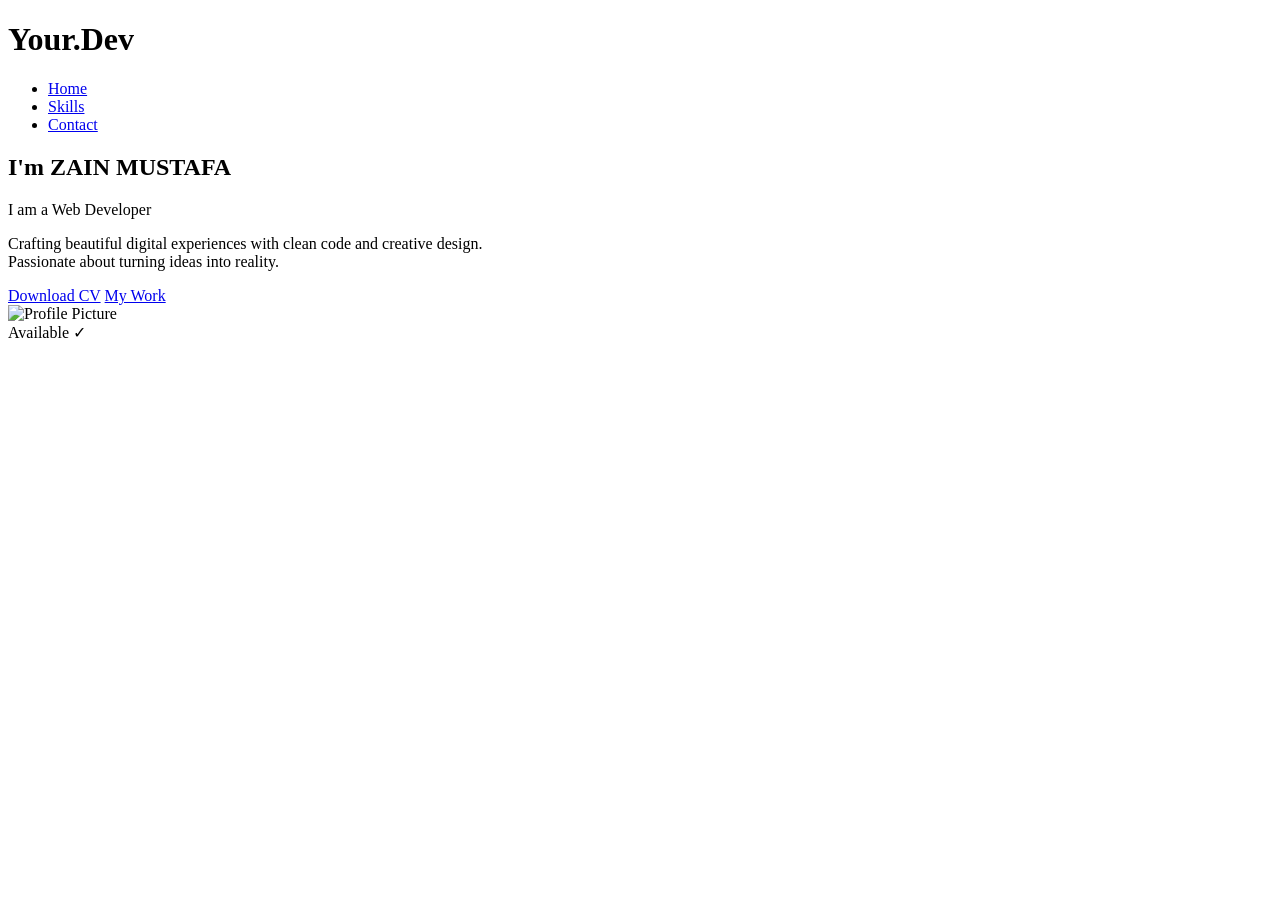
==== index.html @ 0bc26343 "Update and rename indexhome.html to index.html" ====
<!DOCTYPE html>
<html lang="en">
<head>
    <meta charset="UTF-8">
    <meta name="viewport" content="width=device-width, initial-scale=1.0">
    <title>HOME</title>
    <link rel="stylesheet" href="style.css">
    <link rel="preconnect" href="https://fonts.googleapis.com">
    <link rel="preconnect" href="https://fonts.gstatic.com" crossorigin>
    <link href="https://fonts.googleapis.com/css2?family=Roboto+Slab:wght@100..900&family=Ubuntu:ital,wght@0,300;0,400;0,500;0,700;1,300;1,400;1,500;1,700&display=swap" rel="stylesheet">
</head>
<body>

    <header>
        <h1>Your.Dev</h1>
        <nav>
            <ul>
                <li><a href="#home">Home</a></li>
                <li><a href="#skills">Skills</a></li>
                <li><a href="#contact">Contact</a></li>
            </ul>
        </nav>
    </header>

    <section id="home">

        <!-- LEFT SIDE — text -->
        <div class="name">
    <h1><span>I'm</span> ZAIN MUSTAFA</h1>
    
    <!-- typewriter -->
    <div class="type-row">
        <span class="iam">I am a </span>
        <span class="typed">Web Developer</span>
    </div>
  <p>Crafting beautiful digital experiences with clean code and creative design. <br>Passionate about turning ideas into reality.</p>
    <!-- button comes here — after typewriter -->
    <a href="cv.pdf" class="cv-button">Download CV</a>
    <a href="mywork.pdf" class="mywork-button">My Work</a>

</div>

            
    

        

        <!-- RIGHT SIDE — photo -->
        <div class="hero-image">
            <div class="profile-ring">
                <div class="profile-img">
                    <img src="portfolio.jpeg" alt="Profile Picture">
                </div>
            </div>
            <div class="badge">Available ✓</div>
        </div>

    </section>

</body>
</html>
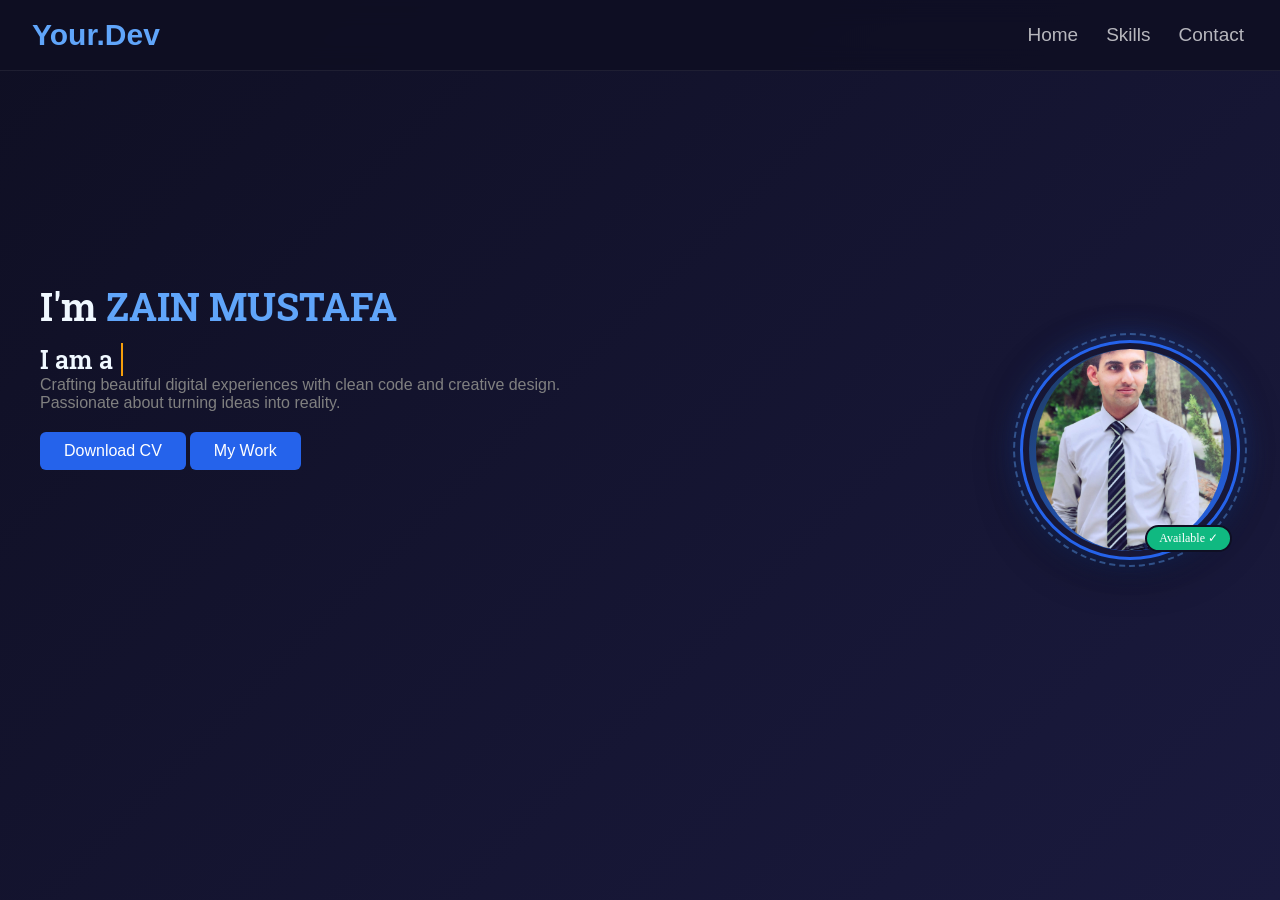
==== commit 99d6b8a3: "giving the links to hyperlinks Updated links in navigation to point to specific pages." ====
--- a/index.html
+++ b/index.html
@@ -15,9 +15,9 @@
         <h1>Your.Dev</h1>
         <nav>
             <ul>
-                <li><a href="#home">Home</a></li>
-                <li><a href="#skills">Skills</a></li>
-                <li><a href="#contact">Contact</a></li>
+                <li><a href="#home">Home</a></li
+                <li><a href="skills.html">Skills</a></li>
+                <li><a href="contact.html">Contact</a></li>
             </ul>
         </nav>
     </header>
--- a/style.css
+++ b/style.css
@@ -0,0 +1,401 @@
+* {
+    margin: 0;
+    padding: 0;
+    box-sizing: border-box;
+}
+
+html {
+    scroll-behavior: smooth;
+}
+
+body {
+    background: linear-gradient(135deg, #0f0f23, #1a1a3e);
+    min-height: 100vh;
+    margin: 0;
+    padding: 0;
+}
+
+header {
+    display: flex;
+    justify-content: space-between;
+    align-items: center;
+    padding: 18px 32px;
+    position: fixed;
+    top: 0;
+    left: 0;
+    right: 0;
+    z-index: 100;
+    background: rgba(15, 15, 35, 0.85);
+    backdrop-filter: blur(12px);
+    border-bottom: 0.5px solid rgba(255, 255, 255, 0.07);
+}
+
+h1 {
+    font-size: 30px;
+    color: #60a5fa;
+    font-family: 'Arial', sans-serif;
+}
+
+nav ul {
+    display: flex;
+    gap: 20px;
+    margin: 0;
+    padding: 0;
+    list-style: none;
+}
+
+a {
+    color: rgba(255, 255, 255, 0.7);
+    text-decoration: none;
+    font-size: 19px;
+    font-family: 'Arial', sans-serif;
+    padding: 6px 4px;
+    position: relative;
+    display: inline-block;
+    transition: color 0.3s;
+}
+
+a::after {
+    content: '';
+    position: absolute;
+    bottom: 0;
+    left: 0;
+    width: 0;
+    height: 2px;
+    background-color: #60a5fa;
+    border-radius: 2px;
+    transition: width 0.3s ease;
+}
+
+a:hover::after {
+    width: 100%;
+}
+
+a:hover {
+    color: #60a5fa;
+}
+
+/* ── HOME SECTION ── */
+#home {
+    display: flex;
+    align-items: center;
+    justify-content: space-between;  /* text LEFT — photo RIGHT */
+    padding: 0px 40px;
+    min-height: 100vh;
+}
+
+.name {
+    margin: 0;
+      align-self: center;
+      margin-bottom: 150px;
+}
+
+.name h1 {
+    font-size: 38px;
+    color: #60a5fa;
+    font-family: "Roboto Slab", serif;
+}
+
+.name span {
+    color: aliceblue;
+    font-family: "Roboto Slab", serif;
+    font-weight: 600;
+    font-style: normal;
+}
+
+/* ── PROFILE AREA ── */
+.hero-image {
+    position: relative;
+    flex-shrink: 0;
+}
+
+.profile-ring {
+    width: 220px;
+    height: 220px;
+    border-radius: 50%;
+    border: 3px solid #2563eb;
+    padding: 6px;
+    position: relative;
+  
+    animation: floatUpDown 3s ease-in-out infinite;
+        box-shadow: 0 10px 40px rgba(0, 0, 0, 0.5),
+                0 0 30px rgba(37, 99, 235, 0.5);
+
+    
+}
+
+.profile-ring::before {
+    content: '';
+    position: absolute;
+    inset: -10px;
+    border-radius: 50%;
+    border: 2px dashed rgba(96, 165, 250, 0.4);
+    animation: spin 10s linear infinite;
+}
+
+.profile-img {
+    width: 100%;
+    height: 100%;
+    border-radius: 50%;
+    background: linear-gradient(135deg, #1e3a5f, #2563eb);
+    display: flex;
+    align-items: center;
+    justify-content: center;
+    overflow: hidden;
+}
+
+.badge {
+    position: absolute;
+    bottom: 8px;
+    right: 8px;
+    background: #10b981;
+    border-radius: 20px;
+    padding: 4px 12px;
+    font-size: 12px;
+    color: #fff;
+    font-weight: 500;
+    border: 2px solid #0f0f23;
+}
+
+@keyframes floatUpDown {
+    0%, 100% { transform: translateY(0px); }
+    50%       { transform: translateY(-12px); }
+}
+
+@keyframes spin {
+    to { transform: rotate(360deg); }
+}
+.profile-img img {
+    width: 93%;
+    height: 100%;
+    object-fit: cover;       
+    object-position: center;  
+    border-radius: 50%;
+}
+.type-row {
+    display: flex;
+    align-items: center;
+    gap: 8px;
+    margin-top: 12px;
+}
+
+.iam {
+    color: rgba(255, 255, 255, 0.6);
+    font-size: 25px;
+    font-family: 'Roboto Slab', sans-serif;
+}
+
+.typed {
+    color: #f59e0b;
+    font-size: 25px;
+    font-weight: 600;
+    font-family: 'Roboto Slab', sans-serif;
+    white-space: nowrap;        /* keeps text on one line */
+    overflow: hidden;           /* hides text until typed */
+    width: 0;                   /* starts with no width */
+    border-right: 2px solid #f59e0b;   /* cursor */
+
+    /* typewriter animation */
+    animation: typing 3s steps(14) infinite alternate,
+               blink 0.8s step-end infinite;
+}
+
+/* typing animation — grows width from 0 to full */
+@keyframes typing {
+    0%   { width: 0; }
+    50%  { width: 14ch; }   /* ch = character width */
+    100% { width: 14ch; }
+}
+
+/* blinking cursor */
+@keyframes blink {
+    50% { border-color: transparent; }
+}
+.cv-button {
+    display: inline-block;
+    margin-top: 20px;
+    padding: 10px 24px;
+    background-color: #2563eb;
+    color: #fff;
+    font-size: 16px;
+    font-weight: 500;
+    border-radius: 6px;
+    text-decoration: none;
+    transition: background-color 0.3s, transform 0.2s;
+}
+.cv-button:hover {
+    background-color: #1e40af;
+    transform: translateY(-2px);
+box-shadow: 0 0 0 2px rgba(127, 119, 221, 0.4),
+            0 0 25px rgba(127, 119, 221, 0.6),
+            0 0 60px rgba(83, 74, 183, 0.5);
+}
+.mywork-button {
+    display: inline-block;
+    margin-top: 20px;
+    padding: 10px 24px;
+    background-color: #2563eb;
+    color: #fff;
+    font-size: 16px;
+    font-weight: 500;
+    border-radius: 6px;
+    text-decoration: none;
+    transition: background-color 0.3s, transform 0.2s;
+}
+.mywork-button:hover {
+    background-color:honeydew;
+    transform: translateY(-2px);
+box-shadow: 0 0 0 2px rgba(127, 119, 221, 0.4),
+            0 0 25px rgba(127, 119, 221, 0.6),
+            0 0 60px rgba(83, 74, 183, 0.5);
+}
+p{
+    color:gray;
+    font-family: 'Trebuchet MS', 'Lucida Sans Unicode', 'Lucida Grande', 'Lucida Sans', Arial, sans-serif;
+}
+/* ── RESPONSIVE ── */
+
+/* Tablet — screens smaller than 1024px */
+@media (max-width: 1024px) {
+    #home {
+        padding: 0px 30px;
+    }
+
+    .profile-ring {
+        width: 190px;
+        height: 190px;
+    }
+
+    .name h1 {
+        font-size: 32px;
+    }
+
+    .iam, .typed {
+        font-size: 20px;
+    }
+}
+
+/* Small Tablet — screens smaller than 768px */
+@media (max-width: 768px) {
+    #home {
+        flex-direction: column;        /* stacks text on top, photo below */
+        justify-content: center;
+        align-items: center;
+        padding: 100px 24px 40px;
+        gap: 40px;
+        text-align: center;
+    }
+
+    .name {
+        margin-bottom: 0;              /* remove the bottom margin */
+        align-items: center;
+        display: flex;
+        flex-direction: column;
+    }
+
+    .name h1 {
+        font-size: 28px;
+        text-align: center;
+    }
+
+    .type-row {
+        justify-content: center;       /* centers typewriter text */
+    }
+
+    .iam, .typed {
+        font-size: 18px;
+    }
+
+    .profile-ring {
+        width: 180px;
+        height: 180px;
+    }
+
+    .hero-btns {
+        justify-content: center;
+    }
+
+    nav ul {
+        gap: 12px;
+    }
+
+    a {
+        font-size: 15px;
+    }
+
+    header {
+        padding: 14px 20px;
+    }
+
+    h1 {
+        font-size: 22px;
+    }
+}
+
+/* Mobile — screens smaller than 480px */
+@media (max-width: 480px) {
+    #home {
+        padding: 90px 16px 40px;
+        gap: 30px;
+    }
+
+    .name h1 {
+        font-size: 24px;
+    }
+
+    .iam, .typed {
+        font-size: 16px;
+    }
+
+    .profile-ring {
+        width: 160px;
+        height: 160px;
+    }
+
+    .cv-button, .mywork-button {
+        font-size: 14px;
+        padding: 8px 18px;
+    }
+
+    nav ul {
+        gap: 8px;
+    }
+
+    a {
+        font-size: 13px;
+        padding: 4px 2px;
+    }
+
+    h1 {
+        font-size: 18px;
+    }
+
+    .badge {
+        font-size: 10px;
+        padding: 3px 8px;
+    }
+}
+
+/* Very small phones — screens smaller than 360px */
+@media (max-width: 360px) {
+    .name h1 {
+        font-size: 20px;
+    }
+
+    .iam, .typed {
+        font-size: 14px;
+    }
+
+    .profile-ring {
+        width: 140px;
+        height: 140px;
+    }
+
+    nav ul {
+        gap: 4px;
+    }
+
+    a {
+        font-size: 12px;
+    }
+}
